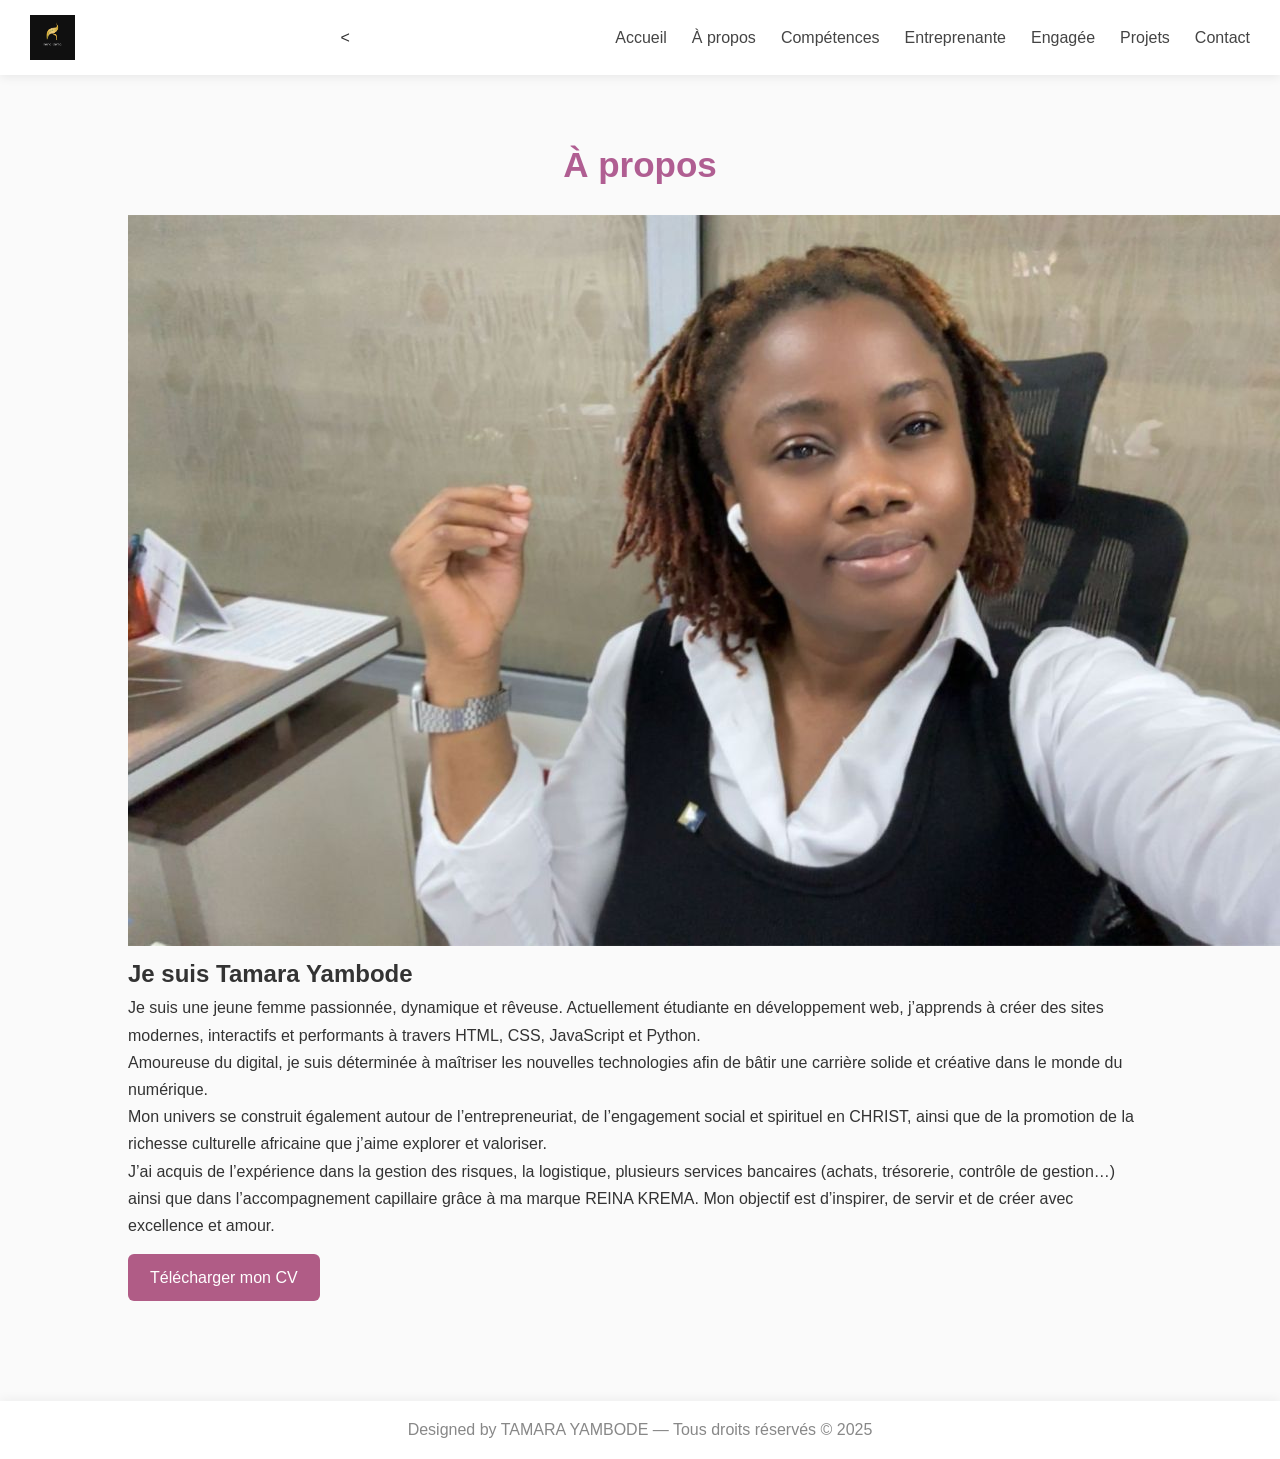
==== apropos.html @ 3ab8934d "Add files via upload" ====
<!DOCTYPE html>
<html lang="fr">
<head>
    <meta charset="UTF-8">
    <meta name="viewport" content="width=device-width, initial-scale=1.0">
    <title>À propos - Tamara Yambode</title>

    <link rel="stylesheet" href="style.css">
</head>

<body>

    <!-- ===================== HEADER ====================== -->
    <header>
        <nav class="navbar">
            <a href="index.html" class="logo">
               <img src="logo.jpeg" alt="Logo Tamara Yambode" class="logo-img">
            </a>

            <<ul class="nav-links">
    <li><a href="index.html">Accueil</a></li>
    <li><a href="apropos.html">À propos</a></li>
    <li><a href="competences.html">Compétences</a></li>
    <li><a href="entreprenante.html">Entreprenante</a></li>
    <li><a href="engagee.html">Engagée</a></li>
    <li><a href="projets.html">Projets</a></li>
    <li><a href="contact.html">Contact</a></li>
</ul>

        </nav>
    </header>


    <!-- ===================== CONTENU PRINCIPAL ====================== -->
    <main>

        <section class="apropos">
            <h1>À propos</h1>

            <div class="apropos-container">

                <!-- IMAGE / PHOTO -->
                <div class="about-photo">
                  <img src="profil-tamara.jpeg" alt="Photo de Tamara Yambode">
                </div>

                <!-- TEXTE -->
                <div class="apropos-texte">
                    <h2>Je suis Tamara Yambode</h2>

                    <p>
                        Je suis une jeune femme passionnée, dynamique et rêveuse. 
                        Actuellement étudiante en développement web, j’apprends à créer des sites modernes,
                        interactifs et performants à travers HTML, CSS, JavaScript et Python.
                    </p>

                    <p>
                        Amoureuse du digital, je suis déterminée à maîtriser les nouvelles technologies
                        afin de bâtir une carrière solide et créative dans le monde du numérique.
                    </p>

                    <p>
                        Mon univers se construit également autour de l’entrepreneuriat,
                        de l’engagement social et spirituel en CHRIST, ainsi que de la promotion
                        de la richesse culturelle africaine que j’aime explorer et valoriser.
                    </p>

                    <p>
                        J’ai acquis de l’expérience dans la gestion des risques, la logistique,
                        plusieurs services bancaires (achats, trésorerie, contrôle de gestion…)
                        ainsi que dans l’accompagnement capillaire grâce à ma marque REINA KREMA.
                        Mon objectif est d’inspirer, de servir et de créer avec excellence et amour.
                    </p>

                    <a href="cv-tamara.pdf" download class="btn">Télécharger mon CV</a>
                </div>

            </div>
        </section>

    </main>


     <!-- ===================== FOOTER ====================== -->
    <footer>
        <p>Designed by TAMARA YAMBODE — Tous droits réservés © 2025</p>
    </footer>

    <!-- SCRIPT JS ICI -->
    <script src="script.js"></script>
</body>
</html>
---- style.css ----
/* ===================== RESET ===================== */
* {
    margin: 0;
    padding: 0;
    box-sizing: border-box;
    font-family: "Poppins", sans-serif;
}

body {
    background: #fafafa;
    color: #333;
    line-height: 1.7;
}

/* ===================== NAVBAR ===================== */
header {
    background: #ffffff;
    padding: 15px 30px;
    box-shadow: 0 2px 10px rgba(0,0,0,0.08);
    position: sticky;
    top: 0;
    z-index: 1000;
}

.navbar {
    display: flex;
    justify-content: space-between;
    align-items: center;
}

.logo {
    display: flex;
    align-items: center;
}

.logo-img {
    height: 45px;
    width: auto;
    object-fit: contain;
}


.nav-links {
    list-style: none;
    display: flex;
    gap: 25px;
}

.nav-links li a {
    text-decoration: none;
    color: #444;
    font-weight: 500;
    transition: 0.3s;
}

.nav-links li a:hover,
.nav-links li a.active {
    color: #b05e92;
    font-weight: bold;
}

/* ===================== TITRES DE SECTIONS ===================== */
section h1 {
    font-size: 35px;
    text-align: center;
    margin-bottom: 20px;
    color: #b05e92;
}

/* ===================== SECTIONS GLOBALES ===================== */
section {
    padding: 60px 10%;
}

/* ===================== BOUTON GLOBAL ===================== */
.btn {
    display: inline-block;
    background: #b05e92;
    color: white;
    padding: 12px 25px;
    border-radius: 6px;
    text-decoration: none;
    margin-top: 15px;
    transition: 0.3s;
}

.btn:hover {
    background: #8b466f;
}

/* ===================== PAGE ENTREPRENANTE / ENGAGÉE ===================== */
.entreprenante-container,
.engagee-container,
.projets-container {
    background: white;
    padding: 35px;
    border-radius: 10px;
    box-shadow: 0 3px 12px rgba(0,0,0,0.08);
    max-width: 850px;
    margin: auto;
}

.entreprenante-container h2,
.engagee-container h2,
.projet-card h2 {
    color: #8b466f;
    margin-bottom: 8px;
}

.entreprenante-container ul,
.engagee-container ul,
.projet-card ul {
    margin-left: 20px;
    margin-top: 10px;
}

.entreprenante-container li,
.engagee-container li,
.projet-card li {
    margin-bottom: 8px;
}

/* ===================== CARTE DE PROJET ===================== */
.projet-card {
    background: white;
    padding: 25px;
    border-radius: 12px;
    box-shadow: 0 2px 10px rgba(0,0,0,0.08);
    margin-bottom: 25px;
}

/* ===================== PAGE CONTACT ===================== */
.contact-form {
    background: white;
    padding: 40px;
    border-radius: 12px;
    box-shadow: 0 3px 12px rgba(0,0,0,0.09);
    max-width: 700px;
    margin: 30px auto;
    display: flex;
    flex-direction: column;
}

.contact-form label {
    margin: 10px 0 5px;
    font-weight: 600;
}

.contact-form input,
.contact-form textarea {
    padding: 12px;
    border: 1px solid #ddd;
    border-radius: 6px;
    outline: none;
    transition: 0.3s;
}

.contact-form input:focus,
.contact-form textarea:focus {
    border-color: #b05e92;
    box-shadow: 0 0 5px rgba(176,94,146,0.3);
}

/* ===================== FOOTER ===================== */
footer {
    background: #ffffff;
    padding: 15px;
    text-align: center;
    margin-top: 40px;
    box-shadow: 0 -2px 10px rgba(0,0,0,0.05);
    color: #888;
}
/* ======== SECTION PROJETS ======== */

.projects-section {
    padding: 50px 20px;
    text-align: center;
}

.projects-title {
    font-size: 32px;
    margin-bottom: 40px;
    color: #b05c86;
}

.projects-container {
    display: flex;
    justify-content: center;
    gap: 30px;
    flex-wrap: wrap;
}

.project-card {
    background: #f2eeee;
    width: 300px;
    padding: 15px;
    border-radius: 10px;
    box-shadow: 0 2px 8px rgba(5, 108, 57, 0.1);
    transition: 0.3s;
}

.project-card:hover {
    transform: translateY(-5px);
}

.project-card img {
    width: 100%;
    height: 260px;
    object-fit: cover;
    border-radius: 10px;
}

.project-card h2 {
    margin: 15px 0 10px;
    color: #350101;
    font-size: 20px;
}

.project-card p {
    color: #050501;
    font-size: 15px;
}
/* ======== BANNIÈRE COMPÉTENCES AVEC PHOTO ======== */

.competences-banner {
    width: 100%;
    height: 380px; /* hauteur de la bannière */
    background: url("competence.jpeg") center/cover no-repeat;
    border-radius: 0 0 12px 12px;
    box-shadow: 0 4px 10px rgba(0,0,0,0.2);
}

/* Titre qui vient APRES la bannière */
.competences-title {
    text-align: center;
    margin-top: 40px;
    margin-bottom: 20px;
    font-size: 36px;
    font-weight: 600;
    color: #b05c86;
}
/* ======== SECTION COMPÉTENCES — CARTES ======== */

.skills-section {
    display: flex;
    justify-content: center;
    gap: 40px;
    margin-top: 40px;
    flex-wrap: wrap;
    padding: 20px;
}

.skill-card {
    background: #fff;
    width: 320px;
    padding: 25px;
    border-radius: 15px;
    box-shadow: 0 4px 12px rgba(0,0,0,0.1);
    text-align: center;
    transition: transform 0.3s, box-shadow 0.3s;
    border-top: 6px solid #b05c86;
}

.skill-card:hover {
    transform: translateY(-6px);
    box-shadow: 0 8px 18px rgba(0,0,0,0.12);
}

.skill-card h2 {
    font-size: 22px;
    color: #b05c86;
    margin-bottom: 15px;
}

.skill-card ul {
    list-style: none;
    padding: 0;
}

.skill-card ul li {
    font-size: 16px;
    color: #444;
    padding: 6px 0;
}
/* ======== ENTREPRENANTE PAGE ======== */

.entreprenante-section {
    padding: 60px 20px;
}

.entreprenante-container {
    max-width: 1100px;
    margin: auto;
    display: flex;
    align-items: center;
    justify-content: space-between;
    gap: 40px;
    background: #ffffff;
    padding: 40px;
    border-radius: 20px;
    box-shadow: 0 4px 20px rgba(0,0,0,0.08);
}

.entreprenante-text {
    flex: 1;
}

.entreprenante-text h1 {
    text-align: center;
    color: #b05c86;
    margin-bottom: 20px;
}

.entreprenante-text h2 {
    color: #b05c86;
    margin-bottom: 15px;
}

.entreprenante-text ul {
    margin-top: 10px;
    line-height: 1.8;
}

.btn-entreprenante {
    display: inline-block;
    margin-top: 20px;
    background: #b05c86;
    color: #fff;
    padding: 12px 20px;
    border-radius: 8px;
    text-decoration: none;
    transition: 0.3s;
}

.btn-entreprenante:hover {
    background: #8c426a;
}

/* PHOTO STYLE */
.entreprenante-photo img {
    width: 250px;
    height: 250px;
    object-fit: cover;
    border-radius: 50%; /* rond */
    border: 5px solid #b05c86;
}

/* Responsive */
@media(max-width: 900px) {
    .entreprenante-container {
        flex-direction: column-reverse;
        text-align: center;
    }

    .entreprenante-photo img {
        margin-bottom: 20px;
    }
}
/* ======== PAGE ENGAGÉE — NOUVELLE DISPOSITION ======== */
.engagee-new {
    display: flex;
    height: 100vh;
    width: 100%;
}

/* PHOTO À GAUCHE */
.engagee-left {
    position: relative;
    width: 50%;
    height: 100%;
}

.engagee-left img {
    width: 100%;
    height: 100%;
    object-fit: cover;
    filter: brightness(75%);
    border-radius: 0 40px 40px 0;
}



/* CONTENU À DROITE */
.engagee-right {
    width: 50%;
    display: flex;
    align-items: center;
    padding: 50px;
    background: #F8F8F8;
}

/* CARTE DE TEXTE */
.engagee-card {
    background: #FFF;
    padding: 40px;
    border-radius: 20px;
    box-shadow: 0 5px 20px rgba(0,0,0,0.1);
    max-width: 500px;
}

.engagee-card h2 {
    color: #7C3B8B;
    margin-bottom: 15px;
}

.engagee-card h3 {
    margin-top: 20px;
    margin-bottom: 10px;
    color: #7C3B8B;
}

.engagee-card ul li {
    margin: 8px 0;
    font-size: 16px;
}

.btn-engagee-new {
    display: inline-block;
    margin-top: 25px;
    background: #7C3B8B;
    padding: 12px 20px;
    color: #fff;
    text-decoration: none;
    border-radius: 8px;
    transition: 0.3s;
}

.btn-engagee-new:hover {
    background: #642d6f;
}

/* RESPONSIVE */
@media(max-width: 900px) {
    .engagee-new {
        flex-direction: column;
        height: auto;
    }

    .engagee-left, .engagee-right {
        width: 100%;
        height: auto;
    }

    .engagee-left img {
        border-radius: 0;
        height: 350px;
    }

    .engagee-title {
        font-size: 36px;
        bottom: 20px;
    }
}

/* ======================= SECTION HERO ======================= */
.hero {
    display: flex;
    align-items: center;
    justify-content: space-between;
    padding: 70px 10%;
    background: #fdf6fa;
    gap: 40px;
    flex-wrap: wrap;
}

.hero-content {
    max-width: 550px;
}

.hero-content h1 {
    font-size: 32px;
    line-height: 1.4;
    color: #333;
    margin-bottom: 20px;
}

.hero-content .rose {
    color: #b05c86;
    font-weight: bold;
}

.hero-content p {
    font-size: 17px;
    margin-bottom: 25px;
    color: #555;
}

.hero-img img {
    width: 330px;
    height: 330px;
    object-fit: cover;
    border-radius: 50%;
    border: 4px solid #b05c86;
}


/* ======================= SECTION A PROPOS ======================= */
.accueil-apropos {
    background: #ffffff;
    padding: 70px 10%;
    text-align: center;
}

.accueil-apropos h2 {
    font-size: 30px;
    color: #b05c86;
    margin-bottom: 35px;
}

.accueil-apropos-container {
    display: flex;
    justify-content: center;
    align-items: center;
    gap: 60px;
    flex-wrap: wrap;
}

.ap-text {
    max-width: 450px;
    text-align: left;
}

.ap-text p {
    font-size: 17px;
    color: #444;
    margin-bottom: 20px;
}

.ap-photo img {
    width: 260px;
    height: 260px;
    object-fit: cover;
    border-radius: 50%;
    border: 4px solid #b05c86;
}


/* ======================= BOUTONS ======================= */
.btn, .btn-small {
    display: inline-block;
    background: #b05c86;
    color: #fff;
    padding: 10px 22px;
    border-radius: 6px;
    text-decoration: none;
    transition: 0.3s;
}

.btn:hover,
.btn-small:hover {
    background: #8c456c;
}

.btn-small {
    padding: 6px 14px;
    font-size: 14px;
}


/* ======================= SECTION PROJETS ======================= */
.accueil-projets {
    background: #f8f3f6;
    padding: 70px 10%;
    text-align: center;
}

.accueil-projets h2 {
    font-size: 30px;
    color: #b05c86;
    margin-bottom: 40px;
}

.accueil-projets-container {
    display: flex;
    justify-content: center;
    gap: 30px;
    flex-wrap: wrap;
}

.projet-card {
    background: #fff;
    width: 280px;
    padding: 15px;
    border-radius: 15px;
    box-shadow: 0 4px 10px rgba(0,0,0,0.1);
    text-align: center;
}

.projet-card img {
    width: 100%;
    height: 200px;
    object-fit: cover;
    border-radius: 12px;
}

.projet-card h3 {
    font-size: 18px;
    margin: 15px 0;
    color: #b05c86;
}


/* ======================= SECTION COMPÉTENCES ======================= */
.accueil-competences {
    padding: 70px 10%;
    background: #ffffff;
    text-align: center;
}

.accueil-competences h2 {
    font-size: 30px;
    color: #b05c86;
    margin-bottom: 40px;
}

.skills-lists {
    display: flex;
    justify-content: center;
    gap: 60px;
    flex-wrap: wrap;
}

.skill-block {
    background: #faf4f7;
    padding: 25px 30px;
    border-radius: 12px;
    width: 260px;
    text-align: left;
    box-shadow: 0 4px 10px rgba(0,0,0,0.05);
}

.skill-block h3 {
    color: #b05c86;
    margin-bottom: 12px;
}

.skill-block ul li {
    margin-bottom: 8px;
    color: #444;
}


/* ======================= SECTION CONTACT ======================= */
.accueil-contact {
    text-align: center;
    padding: 70px 10%;
    background: #fdf6fa;
}

.accueil-contact h2 {
    font-size: 28px;
    color: #8c456c;
    margin-bottom: 25px;
}


/* ======================= RESPONSIVE ======================= */
@media (max-width: 900px) {
    .hero {
        text-align: center;
        flex-direction: column;
    }

    .hero-content {
        text-align: center;
    }

    .accueil-apropos-container {
        flex-direction: column;
    }

    .skills-lists {
        flex-direction: column;
        align-items: center;
    }
}
/* ===== HERO ===== */

.hero {
    display: flex;
    align-items: center;
    justify-content: space-between;
    padding: 60px 8%;
    background: #f2e9ef;
    border-bottom: 2px solid #dfc0cf;
}

.hero-content {
    width: 50%;
}

.hero-title {
    font-size: 42px;
    font-weight: bold;
    color: #8b3a62;
    margin-bottom: 15px;
}

.hero-subtitle {
    font-size: 18px;
    color: #444;
    margin-bottom: 25px;
}

.btn-hero {
    display: inline-block;
    background: #b05c86;
    color: #fff;
    padding: 12px 25px;
    border-radius: 25px;
    text-decoration: none;
    font-weight: bold;
    transition: 0.3s;
}

.btn-hero:hover {
    background: #8b3a62;
}

/* Image de droite */
.hero-image img {
    width: 380px;
    height: 380px;
    object-fit: cover;
    border-radius: 20px;
    box-shadow: 0 5px 20px rgba(0,0,0,0.2);
}


/* ===== SECTION BLOCS ===== */

.section-bloc {
    padding: 60px 8%;
    text-align: center;
}

.section-title {
    font-size: 32px;
    color: #b05c86;
    margin-bottom: 40px;
}

/* About mini */

.about-mini {
    display: flex;
    align-items: center;
    gap: 30px;
    max-width: 900px;
    margin: auto;
    text-align: left;
}

.about-mini-photo {
    width: 160px;
    height: 160px;
    border-radius: 50%;
    object-fit: cover;
}

.btn-simple {
    color: #8b3a62;
    font-weight: bold;
    text-decoration: underline;
}

/* Cards projets */

.cards-projets {
    display: flex;
    justify-content: center;
    gap: 30px;
    flex-wrap: wrap;
}

.card {
    background: #fff;
    padding: 15px;
    width: 280px;
    border-radius: 15px;
    box-shadow: 0 4px 15px rgba(0,0,0,0.1);
    transition: 0.3s;
}

.card:hover {
    transform: translateY(-5px);
}

.card img {
    width: 100%;
    height: 160px;
    object-fit: cover;
    border-radius: 12px;
}

.btn-card {
    display: inline-block;
    margin-top: 15px;
    padding: 10px 18px;
    background: #b05c86;
    color: #fff;
    border-radius: 18px;
    text-decoration: none;
}
/* ====== FORMULAIRE DE CONTACT ====== */

.contact-section {
    padding: 60px 10%;
    background: #fdf6fa;
    text-align: center;
}

.contact-section h1 {
    font-size: 32px;
    color: #b05c86;
    margin-bottom: 10px;
}

.contact-intro {
    color: #555;
    font-size: 17px;
    margin-bottom: 40px;
}

.contact-form {
    max-width: 600px;
    margin: auto;
    background: #fff;
    padding: 40px;
    border-radius: 15px;
    box-shadow: 0 4px 15px rgba(0,0,0,0.1);
    text-align: left;
}

.contact-form label {
    font-weight: bold;
    color: #444;
}

.contact-form input,
.contact-form select,
.contact-form textarea {
    width: 100%;
    padding: 12px;
    margin: 8px 0 20px;
    border: 1px solid #ccc;
    border-radius: 8px;
    font-size: 15px;
}

.checkbox-area {
    display: flex;
    align-items: center;
    margin-bottom: 20px;
}

.checkbox-area label {
    margin-left: 10px;
    font-weight: normal;
}

.btn-form {
    width: 100%;
    padding: 12px;
    background: #b05c86;
    border: none;
    border-radius: 8px;
    color: white;
    font-size: 17px;
    cursor: pointer;
    transition: 0.3s;
}

.btn-form:hover {
    background: #8b3a62;
}

.success-message {
    margin-top: 20px;
    color: #4C7C59;
    font-weight: bold;
    display: none;
}
/* ===== FORMULAIRE ===== */
.formulaire-accueil {
    padding: 50px 20px;
    background: #f6f2f4;
    margin-top: 40px;
    border-radius: 15px;
}

.form-contact {
    max-width: 600px;
    margin: auto;
    display: flex;
    flex-direction: column;
    gap: 15px;
}

.form-contact input,
.form-contact select,
.form-contact textarea {
    width: 100%;
    padding: 12px;
    border: 1px solid #b05c86;
    border-radius: 10px;
    font-size: 16px;
}

.form-contact textarea {
    height: 120px;
}

.checkbox {
    display: flex;
    align-items: center;
    gap: 10px;
}

.form-contact button {
    width: 100%;
    padding: 15px;
    font-size: 18px;
    border-radius: 10px;
    border: none;
    background: #b05c86;
    color: white;
    cursor: pointer;
}

.form-contact button:hover {
    background: #8a4569;
}
/* ===== CADRE DU FORMULAIRE ===== */
.contact-box {
    background: white;
    padding: 30px;
    border-radius: 20px;
    box-shadow: 0 4px 15px rgba(0,0,0,0.1);
    max-width: 700px;
    margin: auto;
    border-top: 6px solid #b05c86; /* couleur élégante du thème */
}
.popup {
    position: fixed;
    top: 20px;
    right: 20px;
    background: #b05c86;
    color: white;
    padding: 12px 20px;
    border-radius: 8px;
    font-size: 18px;
    font-weight: bold;
    display: none;
    box-shadow: 0 4px 12px rgba(0,0,0,0.2);
    z-index: 9999;
}
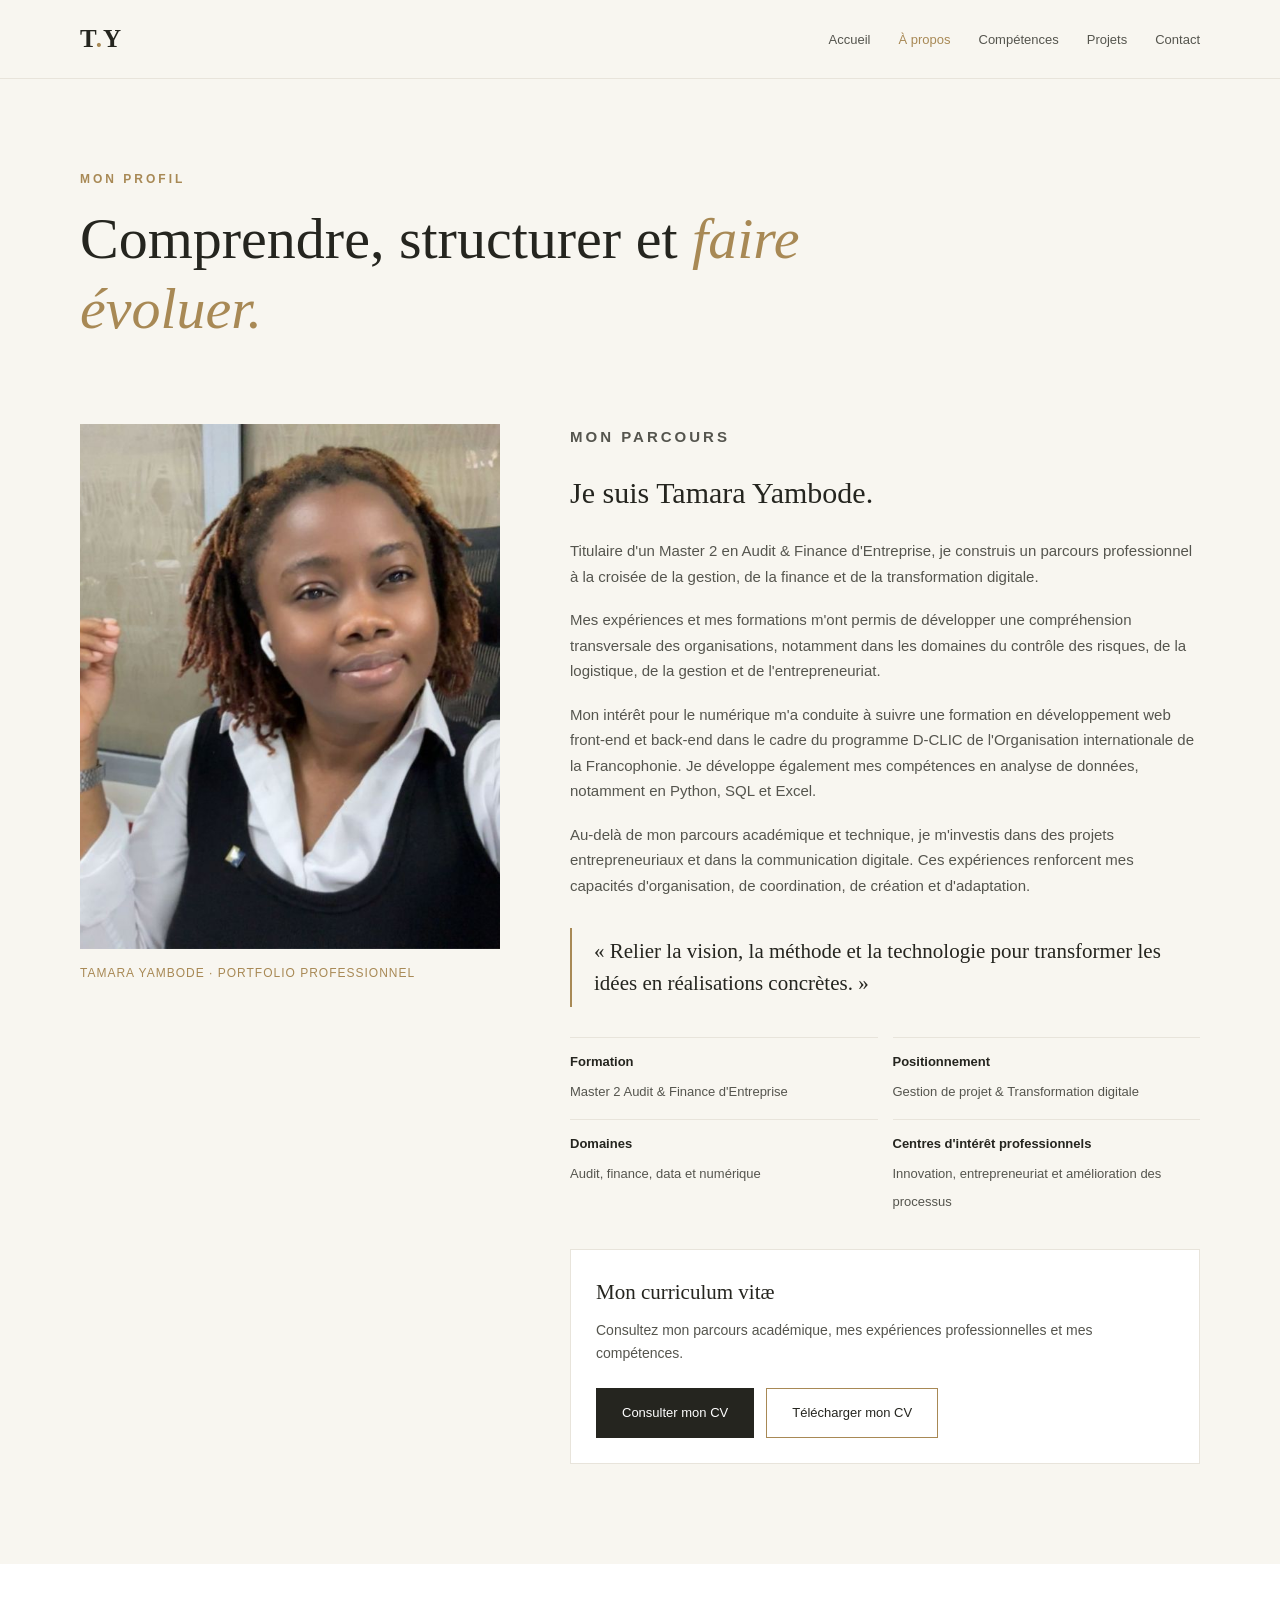
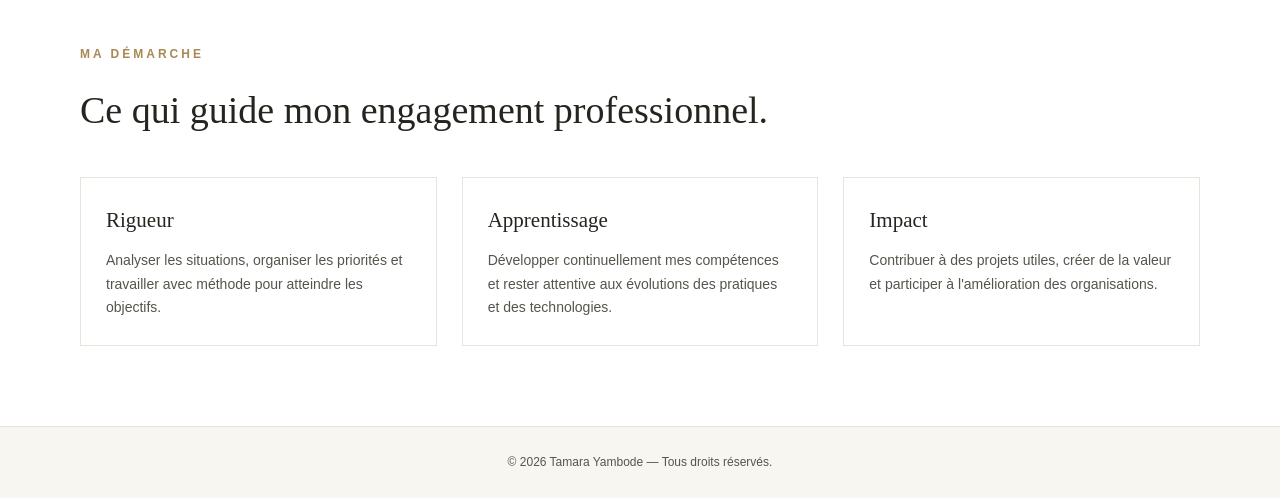
==== commit ff6a2858: "Mise à jour du portfolio et du CV" ====
--- a/apropos.html
+++ b/apropos.html
@@ -1,92 +1,575 @@
+
 <!DOCTYPE html>
 <html lang="fr">
 <head>
-    <meta charset="UTF-8">
-    <meta name="viewport" content="width=device-width, initial-scale=1.0">
-    <title>À propos - Tamara Yambode</title>
-
-    <link rel="stylesheet" href="style.css">
+  <meta charset="UTF-8">
+  <meta name="viewport" content="width=device-width, initial-scale=1.0">
+
+  <title>À propos | Tamara Yambode</title>
+
+  <meta name="description" content="Découvrez le parcours de Tamara Yambode, son profil en gestion de projet, audit, finance et transformation digitale.">
+
+  <style>
+    :root {
+      --ivory: #f8f6f0;
+      --white: #ffffff;
+      --dark: #25251f;
+      --text: #55554e;
+      --gold: #a88955;
+      --border: #e8e4db;
+    }
+
+    * {
+      margin: 0;
+      padding: 0;
+      box-sizing: border-box;
+    }
+
+    html {
+      scroll-behavior: smooth;
+    }
+
+    body {
+      font-family: Arial, Helvetica, sans-serif;
+      background: var(--ivory);
+      color: var(--dark);
+      line-height: 1.7;
+    }
+
+    a {
+      text-decoration: none;
+      color: inherit;
+    }
+
+    .container {
+      width: min(1120px, 90%);
+      margin: auto;
+    }
+
+    header {
+      position: sticky;
+      top: 0;
+      z-index: 100;
+      background: rgba(248, 246, 240, 0.96);
+      border-bottom: 1px solid var(--border);
+      backdrop-filter: blur(12px);
+    }
+
+    .navbar {
+      min-height: 78px;
+      display: flex;
+      align-items: center;
+      justify-content: space-between;
+      gap: 25px;
+    }
+
+    .logo {
+      font-family: Georgia, serif;
+      font-size: 25px;
+      font-weight: bold;
+      letter-spacing: 1px;
+    }
+
+    .logo span {
+      color: var(--gold);
+    }
+
+    .nav-links {
+      display: flex;
+      align-items: center;
+      gap: 28px;
+      list-style: none;
+    }
+
+    .nav-links a {
+      font-size: 13px;
+      color: var(--text);
+    }
+
+    .nav-links a:hover,
+    .nav-links a.active {
+      color: var(--gold);
+    }
+
+    .menu-toggle {
+      display: none;
+      background: none;
+      border: 0;
+      font-size: 27px;
+      cursor: pointer;
+      color: var(--dark);
+    }
+
+    .page-intro {
+      padding: 90px 0 45px;
+    }
+
+    .eyebrow {
+      color: var(--gold);
+      font-size: 12px;
+      font-weight: bold;
+      text-transform: uppercase;
+      letter-spacing: 3px;
+      margin-bottom: 15px;
+    }
+
+    .page-intro h1 {
+      font-family: Georgia, serif;
+      font-weight: normal;
+      font-size: clamp(38px, 6vw, 58px);
+      line-height: 1.2;
+      max-width: 750px;
+    }
+
+    .page-intro h1 span {
+      color: var(--gold);
+      font-style: italic;
+    }
+
+    .about-section {
+      padding: 35px 0 100px;
+    }
+
+    .about-grid {
+      display: grid;
+      grid-template-columns: 0.8fr 1.2fr;
+      gap: 70px;
+      align-items: start;
+    }
+
+    .about-photo {
+      position: relative;
+    }
+
+    .about-photo img {
+      width: 100%;
+      display: block;
+      object-fit: cover;
+      aspect-ratio: 4 / 5;
+      background: #eee9df;
+    }
+
+    .photo-caption {
+      margin-top: 14px;
+      color: var(--gold);
+      font-size: 12px;
+      letter-spacing: 1px;
+      text-transform: uppercase;
+    }
+
+    .about-content h2 {
+      font-family: Georgia, serif;
+      font-size: 30px;
+      font-weight: normal;
+      margin-bottom: 20px;
+    }
+
+    .about-content p {
+      color: var(--text);
+      font-size: 15px;
+      margin-bottom: 18px;
+    }
+
+    .highlight {
+      border-left: 2px solid var(--gold);
+      padding: 8px 0 8px 22px;
+      margin: 30px 0;
+      font-family: Georgia, serif;
+      font-size: 21px;
+      line-height: 1.5;
+    }
+
+    .profile-details {
+      display: grid;
+      grid-template-columns: 1fr 1fr;
+      gap: 15px;
+      margin: 30px 0;
+    }
+
+    .detail {
+      border-top: 1px solid var(--border);
+      padding-top: 13px;
+    }
+
+    .detail strong {
+      display: block;
+      font-size: 13px;
+      margin-bottom: 4px;
+    }
+
+    .detail span {
+      color: var(--text);
+      font-size: 13px;
+    }
+
+    /* Section dédiée au CV */
+
+    .cv-box {
+      margin-top: 35px;
+      padding: 25px;
+      background: var(--white);
+      border: 1px solid var(--border);
+    }
+
+    .cv-box h3 {
+      font-family: Georgia, serif;
+      font-size: 21px;
+      font-weight: normal;
+      margin-bottom: 8px;
+    }
+
+    .cv-box p {
+      font-size: 14px;
+      margin-bottom: 12px;
+    }
+
+    .cv-actions {
+      display: flex;
+      flex-wrap: wrap;
+      gap: 12px;
+    }
+
+    .btn {
+      display: inline-block;
+      padding: 13px 25px;
+      background: var(--dark);
+      color: var(--white);
+      font-size: 13px;
+      border: 1px solid var(--dark);
+      transition: 0.3s;
+      margin-top: 10px;
+    }
+
+    .btn:hover {
+      background: var(--gold);
+      border-color: var(--gold);
+    }
+
+    .btn-secondary {
+      background: transparent;
+      color: var(--dark);
+      border-color: var(--gold);
+    }
+
+    .btn-secondary:hover {
+      color: var(--white);
+    }
+
+    .values-section {
+      background: var(--white);
+      padding: 80px 0;
+    }
+
+    .section-label {
+      color: var(--gold);
+      font-size: 12px;
+      font-weight: bold;
+      text-transform: uppercase;
+      letter-spacing: 3px;
+      margin-bottom: 13px;
+    }
+
+    .values-section h2 {
+      font-family: Georgia, serif;
+      font-size: 38px;
+      font-weight: normal;
+      margin-bottom: 35px;
+    }
+
+    .values-grid {
+      display: grid;
+      grid-template-columns: repeat(3, 1fr);
+      gap: 25px;
+    }
+
+    .value-card {
+      padding: 25px;
+      border: 1px solid var(--border);
+    }
+
+    .value-card h3 {
+      font-family: Georgia, serif;
+      font-size: 21px;
+      font-weight: normal;
+      margin-bottom: 10px;
+    }
+
+    .value-card p {
+      color: var(--text);
+      font-size: 14px;
+    }
+
+    footer {
+      padding: 25px 0;
+      text-align: center;
+      color: var(--text);
+      font-size: 12px;
+      border-top: 1px solid var(--border);
+    }
+
+    @media (max-width: 800px) {
+      .menu-toggle {
+        display: block;
+      }
+
+      .nav-links {
+        display: none;
+        position: absolute;
+        top: 78px;
+        left: 0;
+        width: 100%;
+        background: var(--ivory);
+        padding: 25px 5%;
+        flex-direction: column;
+        align-items: flex-start;
+        border-bottom: 1px solid var(--border);
+      }
+
+      .nav-links.active {
+        display: flex;
+      }
+
+      .about-grid {
+        grid-template-columns: 1fr;
+        gap: 35px;
+      }
+
+      .about-photo {
+        max-width: 420px;
+      }
+
+      .values-grid {
+        grid-template-columns: 1fr;
+      }
+
+      .profile-details {
+        grid-template-columns: 1fr;
+      }
+
+      .page-intro {
+        padding-top: 65px;
+      }
+
+      .cv-actions {
+        flex-direction: column;
+        align-items: flex-start;
+      }
+    }
+  </style>
 </head>
 
 <body>
 
-    <!-- ===================== HEADER ====================== -->
-    <header>
-        <nav class="navbar">
-            <a href="index.html" class="logo">
-               <img src="logo.jpeg" alt="Logo Tamara Yambode" class="logo-img">
-            </a>
-
-            <<ul class="nav-links">
-    <li><a href="index.html">Accueil</a></li>
-    <li><a href="apropos.html">À propos</a></li>
-    <li><a href="competences.html">Compétences</a></li>
-    <li><a href="entreprenante.html">Entreprenante</a></li>
-    <li><a href="engagee.html">Engagée</a></li>
-    <li><a href="projets.html">Projets</a></li>
-    <li><a href="contact.html">Contact</a></li>
-</ul>
-
-        </nav>
-    </header>
-
-
-    <!-- ===================== CONTENU PRINCIPAL ====================== -->
-    <main>
-
-        <section class="apropos">
-            <h1>À propos</h1>
-
-            <div class="apropos-container">
-
-                <!-- IMAGE / PHOTO -->
-                <div class="about-photo">
-                  <img src="profil-tamara.jpeg" alt="Photo de Tamara Yambode">
-                </div>
-
-                <!-- TEXTE -->
-                <div class="apropos-texte">
-                    <h2>Je suis Tamara Yambode</h2>
-
-                    <p>
-                        Je suis une jeune femme passionnée, dynamique et rêveuse. 
-                        Actuellement étudiante en développement web, j’apprends à créer des sites modernes,
-                        interactifs et performants à travers HTML, CSS, JavaScript et Python.
-                    </p>
-
-                    <p>
-                        Amoureuse du digital, je suis déterminée à maîtriser les nouvelles technologies
-                        afin de bâtir une carrière solide et créative dans le monde du numérique.
-                    </p>
-
-                    <p>
-                        Mon univers se construit également autour de l’entrepreneuriat,
-                        de l’engagement social et spirituel en CHRIST, ainsi que de la promotion
-                        de la richesse culturelle africaine que j’aime explorer et valoriser.
-                    </p>
-
-                    <p>
-                        J’ai acquis de l’expérience dans la gestion des risques, la logistique,
-                        plusieurs services bancaires (achats, trésorerie, contrôle de gestion…)
-                        ainsi que dans l’accompagnement capillaire grâce à ma marque REINA KREMA.
-                        Mon objectif est d’inspirer, de servir et de créer avec excellence et amour.
-                    </p>
-
-                    <a href="cv-tamara.pdf" download class="btn">Télécharger mon CV</a>
-                </div>
-
+  <header>
+    <div class="container navbar">
+
+      <a href="index.html" class="logo">T<span>.</span>Y</a>
+
+      <button class="menu-toggle" aria-label="Ouvrir le menu" aria-expanded="false">
+        ☰
+      </button>
+
+      <ul class="nav-links">
+        <li><a href="index.html">Accueil</a></li>
+        <li><a href="apropos.html" class="active">À propos</a></li>
+        <li><a href="competences.html">Compétences</a></li>
+        <li><a href="projets.html">Projets</a></li>
+        <li><a href="contact.html">Contact</a></li>
+      </ul>
+
+    </div>
+  </header>
+
+  <main>
+
+    <section class="page-intro">
+      <div class="container">
+
+        <p class="eyebrow">Mon profil</p>
+
+        <h1>
+          Comprendre, structurer et <span>faire évoluer.</span>
+        </h1>
+
+      </div>
+    </section>
+
+    <section class="about-section">
+      <div class="container">
+
+        <div class="about-grid">
+
+          <div class="about-photo">
+            <img src="profil-tamara.jpeg" alt="Portrait de Tamara Yambode">
+            <p class="photo-caption">Tamara Yambode · Portfolio professionnel</p>
+          </div>
+
+          <div class="about-content">
+
+            <p class="eyebrow">Mon parcours</p>
+
+            <h2>Je suis Tamara Yambode.</h2>
+
+            <p>
+              Titulaire d'un Master 2 en Audit & Finance d'Entreprise,
+              je construis un parcours professionnel à la croisée de
+              la gestion, de la finance et de la transformation digitale.
+            </p>
+
+            <p>
+              Mes expériences et mes formations m'ont permis de développer
+              une compréhension transversale des organisations, notamment
+              dans les domaines du contrôle des risques, de la logistique,
+              de la gestion et de l'entrepreneuriat.
+            </p>
+
+            <p>
+              Mon intérêt pour le numérique m'a conduite à suivre une
+              formation en développement web front-end et back-end dans
+              le cadre du programme D-CLIC de l'Organisation internationale
+              de la Francophonie. Je développe également mes compétences
+              en analyse de données, notamment en Python, SQL et Excel.
+            </p>
+
+            <p>
+              Au-delà de mon parcours académique et technique, je m'investis
+              dans des projets entrepreneuriaux et dans la communication
+              digitale. Ces expériences renforcent mes capacités
+              d'organisation, de coordination, de création et d'adaptation.
+            </p>
+
+            <div class="highlight">
+              « Relier la vision, la méthode et la technologie pour
+              transformer les idées en réalisations concrètes. »
             </div>
-        </section>
-
-    </main>
-
-
-     <!-- ===================== FOOTER ====================== -->
-    <footer>
-        <p>Designed by TAMARA YAMBODE — Tous droits réservés © 2025</p>
-    </footer>
-
-    <!-- SCRIPT JS ICI -->
-    <script src="script.js"></script>
+
+            <div class="profile-details">
+
+              <div class="detail">
+                <strong>Formation</strong>
+                <span>Master 2 Audit & Finance d'Entreprise</span>
+              </div>
+
+              <div class="detail">
+                <strong>Positionnement</strong>
+                <span>Gestion de projet & Transformation digitale</span>
+              </div>
+
+              <div class="detail">
+                <strong>Domaines</strong>
+                <span>Audit, finance, data et numérique</span>
+              </div>
+
+              <div class="detail">
+                <strong>Centres d'intérêt professionnels</strong>
+                <span>Innovation, entrepreneuriat et amélioration des processus</span>
+              </div>
+
+            </div>
+
+            <!-- Accès au CV -->
+
+            <div class="cv-box">
+
+              <h3>Mon curriculum vitæ</h3>
+
+              <p>
+                Consultez mon parcours académique, mes expériences
+                professionnelles et mes compétences.
+              </p>
+
+              <div class="cv-actions">
+
+                <a
+                  href="cv-tamara.pdf"
+                  target="_blank"
+                  rel="noopener noreferrer"
+                  class="btn">
+                  Consulter mon CV
+                </a>
+
+                <a
+                  href="cv-tamara.pdf"
+                  download
+                  class="btn btn-secondary">
+                  Télécharger mon CV
+                </a>
+
+              </div>
+
+            </div>
+
+          </div>
+
+        </div>
+
+      </div>
+    </section>
+
+    <section class="values-section">
+      <div class="container">
+
+        <p class="section-label">Ma démarche</p>
+
+        <h2>Ce qui guide mon engagement professionnel.</h2>
+
+        <div class="values-grid">
+
+          <article class="value-card">
+            <h3>Rigueur</h3>
+            <p>
+              Analyser les situations, organiser les priorités et
+              travailler avec méthode pour atteindre les objectifs.
+            </p>
+          </article>
+
+          <article class="value-card">
+            <h3>Apprentissage</h3>
+            <p>
+              Développer continuellement mes compétences et rester
+              attentive aux évolutions des pratiques et des technologies.
+            </p>
+          </article>
+
+          <article class="value-card">
+            <h3>Impact</h3>
+            <p>
+              Contribuer à des projets utiles, créer de la valeur
+              et participer à l'amélioration des organisations.
+            </p>
+          </article>
+
+        </div>
+
+      </div>
+    </section>
+
+  </main>
+
+  <footer>
+    <div class="container">
+      © 2026 Tamara Yambode — Tous droits réservés.
+    </div>
+  </footer>
+
+  <script>
+    const menuToggle = document.querySelector(".menu-toggle");
+    const navLinks = document.querySelector(".nav-links");
+
+    menuToggle.addEventListener("click", () => {
+      const isOpen = navLinks.classList.toggle("active");
+      menuToggle.setAttribute("aria-expanded", isOpen);
+      menuToggle.textContent = isOpen ? "×" : "☰";
+    });
+
+    document.querySelectorAll(".nav-links a").forEach(link => {
+      link.addEventListener("click", () => {
+        navLinks.classList.remove("active");
+        menuToggle.setAttribute("aria-expanded", "false");
+        menuToggle.textContent = "☰";
+      });
+    });
+  </script>
+
 </body>
 </html>
